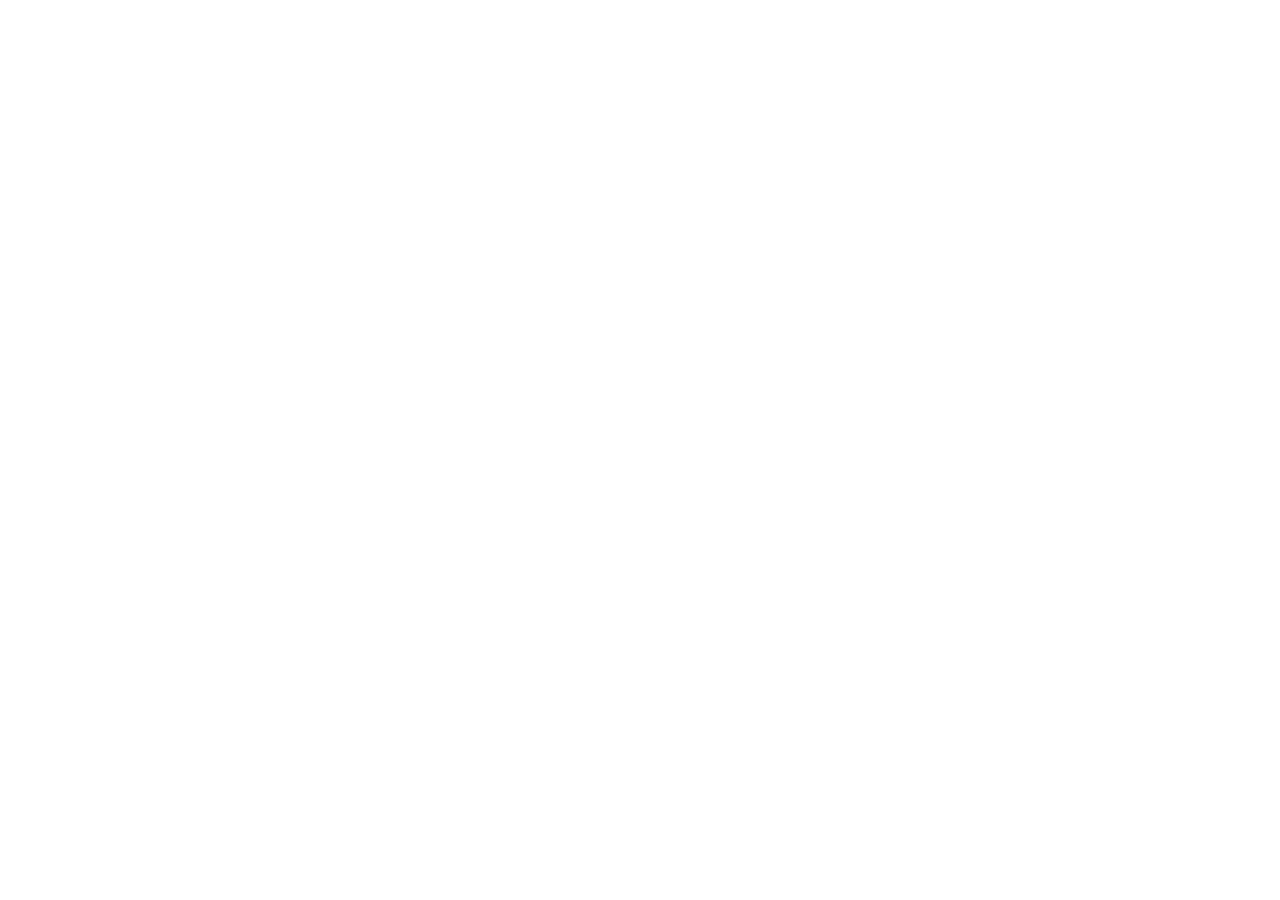
==== index.html @ ec53b4ac "Initial commit" ====
<!DOCTYPE html>
<html lang="en">
<head>
  <meta charset="utf-8">
  <title>TODO: give your page a title</title>
  <link rel="stylesheet" href="style.css">
</head>
<body>
  <!-- Build your page here. -->
</body>
</html>
---- style.css ----
/* Add your styles here. */
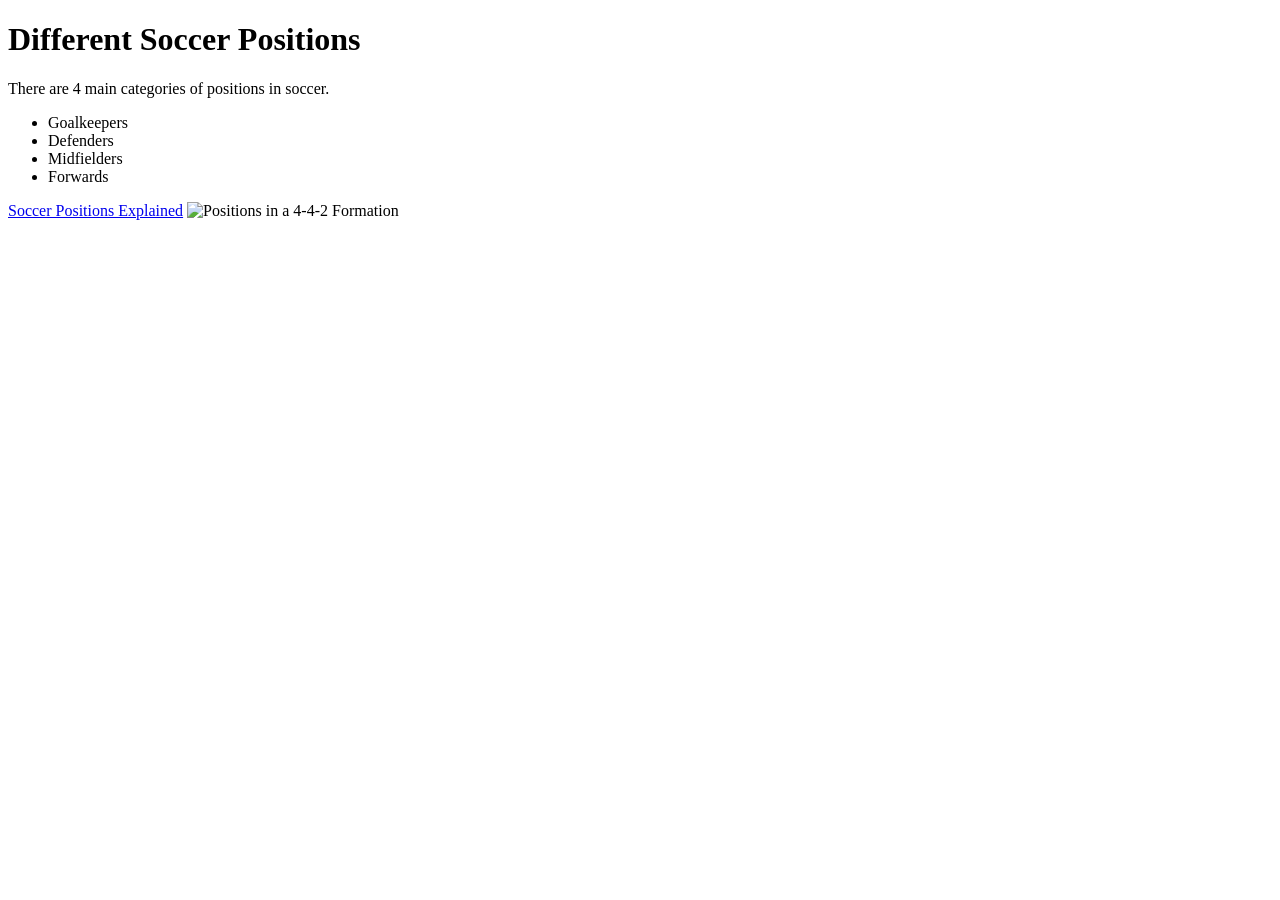
==== commit 487f3341: "finish soccer positions page" ====
--- a/index.html
+++ b/index.html
@@ -2,10 +2,19 @@
 <html lang="en">
 <head>
   <meta charset="utf-8">
-  <title>TODO: give your page a title</title>
+  <title>Soccer Positions</title>
   <link rel="stylesheet" href="style.css">
 </head>
 <body>
-  <!-- Build your page here. -->
+  <h1>Different Soccer Positions</h1>
+  <p>There are 4 main categories of positions in soccer.</p>
+  <ul>
+    <li>Goalkeepers</li>
+    <li>Defenders</li>
+    <li>Midfielders</li>
+    <li>Forwards</li>
+  </ul>
+  <a href="https://www.underarmour.com/en-us/t/playbooks/soccer/soccer-positions-guide/?srsltid=AfmBOoq-neqCImu45lCU-wxQK1NuoE_zlfMARchh_yzzDjgXvR9lWWmz">Soccer Positions Explained</a>
+  <img src="https://sportsedtv.com/img/blog/formation.png" alt="Positions in a 4-4-2 Formation"
 </body>
 </html>
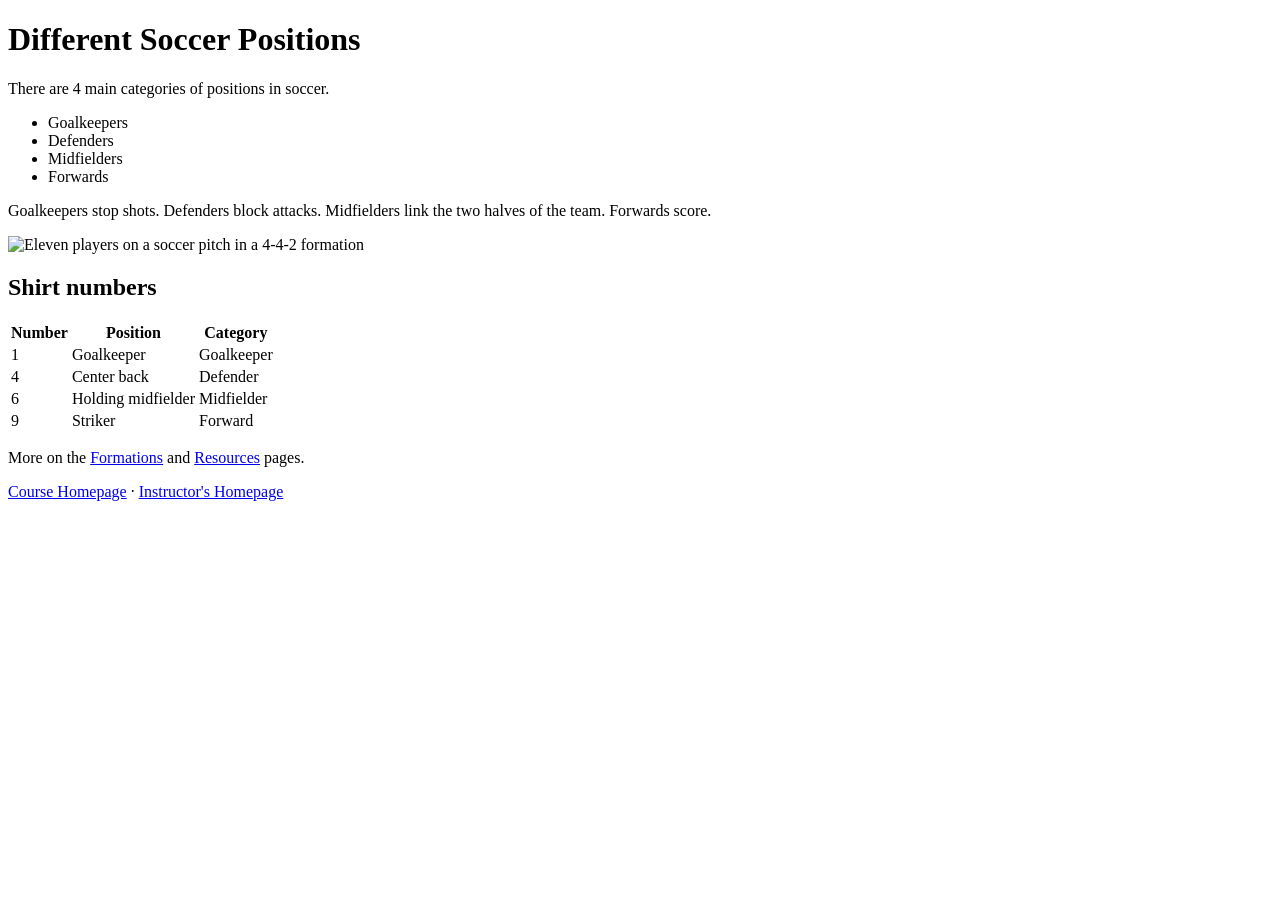
==== commit b4ca4a91: "init" ====
--- a/index.html
+++ b/index.html
@@ -6,15 +6,70 @@
   <link rel="stylesheet" href="style.css">
 </head>
 <body>
-  <h1>Different Soccer Positions</h1>
-  <p>There are 4 main categories of positions in soccer.</p>
-  <ul>
-    <li>Goalkeepers</li>
-    <li>Defenders</li>
-    <li>Midfielders</li>
-    <li>Forwards</li>
-  </ul>
-  <a href="https://www.underarmour.com/en-us/t/playbooks/soccer/soccer-positions-guide/?srsltid=AfmBOoq-neqCImu45lCU-wxQK1NuoE_zlfMARchh_yzzDjgXvR9lWWmz">Soccer Positions Explained</a>
-  <img src="https://sportsedtv.com/img/blog/formation.png" alt="Positions in a 4-4-2 Formation"
+   <h1>Different Soccer Positions</h1>
+ 
+    <div class="card">
+      <p>There are <span class="highlight">4 main categories</span> of positions in soccer.</p>
+      <ul>
+        <li>Goalkeepers</li>
+        <li>Defenders</li>
+        <li>Midfielders</li>
+        <li>Forwards</li>
+      </ul>
+    </div>
+ 
+    <div class="card">
+      <p>Goalkeepers stop shots. Defenders block attacks. Midfielders link the two halves of the team. Forwards score.</p>
+      <img src="https://t3.ftcdn.net/jpg/03/34/86/06/360_F_334860622_SfEyUzyZKiQN57p8ivw3hC72BvqXUpQn.jpg" alt="Eleven players on a soccer pitch in a 4-4-2 formation">
+    </div>
+ 
+    <div class="card">
+      <h2>Shirt numbers</h2>
+      <table>
+        <tr>
+          <th>Number</th>
+          <th>Position</th>
+          <th>Category</th>
+        </tr>
+        <tr>
+          <td>1</td>
+          <td>Goalkeeper</td>
+          <td>Goalkeeper</td>
+        </tr>
+        <tr>
+          <td>4</td>
+          <td>Center back</td>
+          <td>Defender</td>
+        </tr>
+        <tr>
+          <td>6</td>
+          <td>Holding midfielder</td>
+          <td>Midfielder</td>
+        </tr>
+        <tr>
+          <td>9</td>
+          <td>Striker</td>
+          <td>Forward</td>
+        </tr>
+      </table>
+      <p>More on the <a href="formations.html">Formations</a> and <a href="resources.html">Resources</a> pages.</p>
+    </div>
+  </main>
+ 
+  <footer id="site-footer">
+    <p>
+      <a href="https://github.com/rtealwitter/introcs2026fall">Course Homepage</a> &middot;
+      <a href="https://www.rtealwitter.com">Instructor's Homepage</a>
+    </p>
+  </footer>
+ 
+  <!-- Google Analytics -->
+  <script async src="https://www.googletagmanager.com/gtag/js?id=G-XXXXXXXXXX"></script>
+  <script>
+    window.dataLayer = window.dataLayer || [];
+    function gtag(){dataLayer.push(arguments);}
+    gtag('js', new Date());
+    gtag('config', 'G-XXXXXXXXXX');
+  </script>
 </body>
-</html>
+</html>
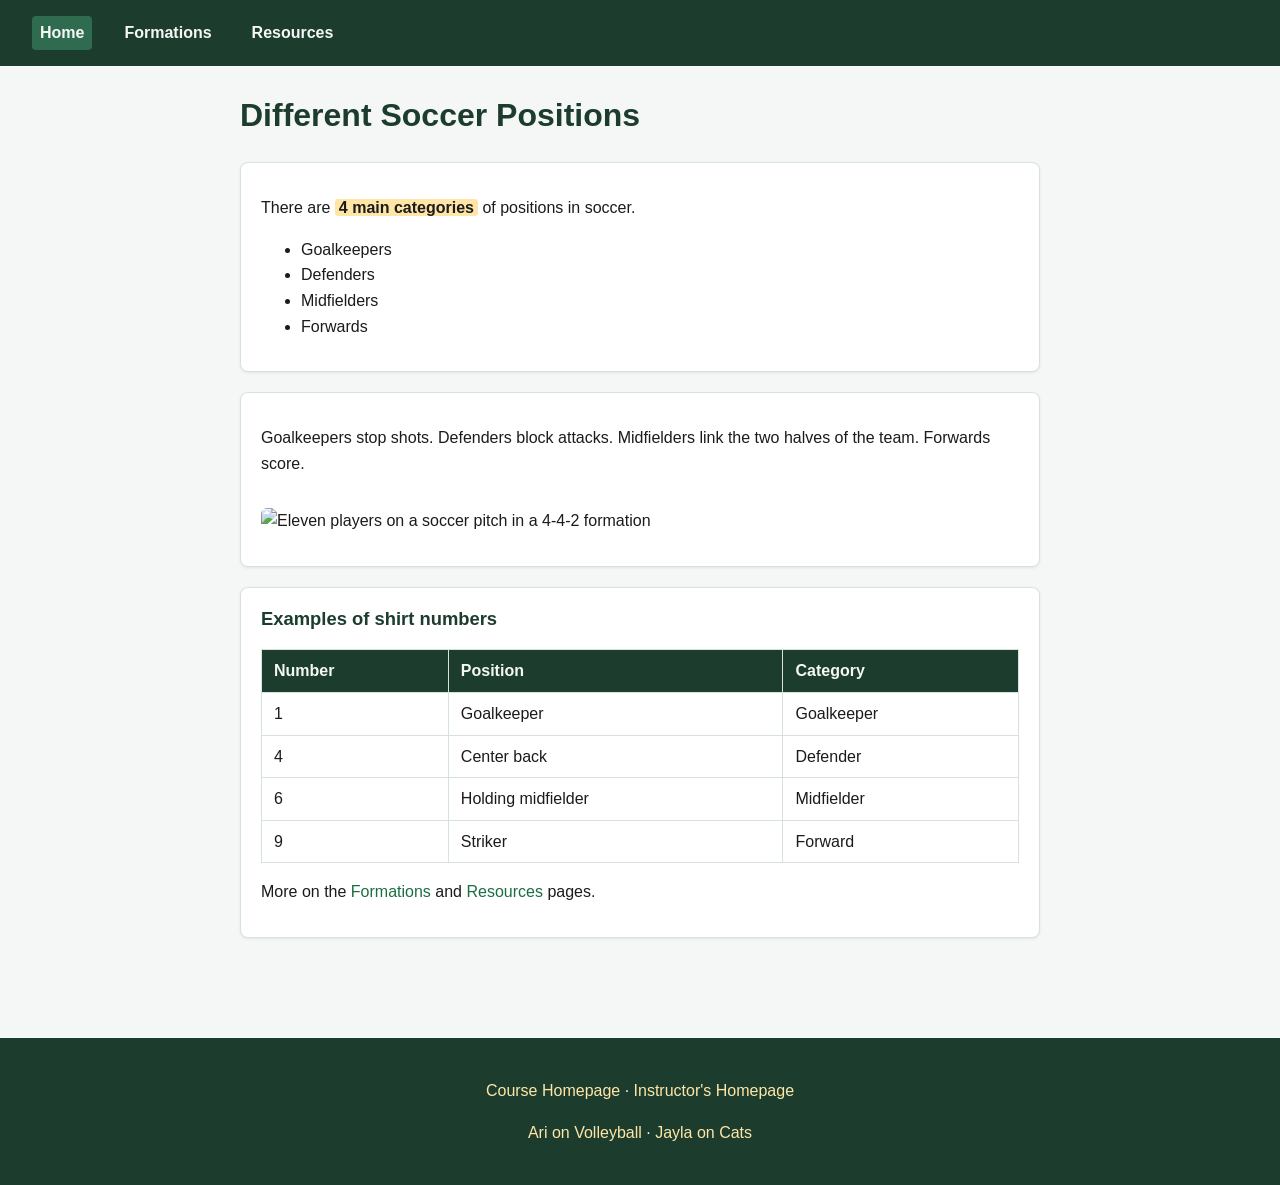
==== commit 9bbaf794: "init" ====
--- a/index.html
+++ b/index.html
@@ -2,12 +2,22 @@
 <html lang="en">
 <head>
   <meta charset="utf-8">
+  <meta name="viewport" content="width=device-width, initial-scale=1">
+  <meta name="description" content="The four main soccer positions and what each one does on the field.">
   <title>Soccer Positions</title>
   <link rel="stylesheet" href="style.css">
 </head>
 <body>
-   <h1>Different Soccer Positions</h1>
- 
+
+  <nav class="navbar">
+    <a class="current" href="index.html">Home</a>
+    <a href="formations.html">Formations</a>
+    <a href="resources.html">Resources</a>
+  </nav>
+
+  <main>
+    <h1>Different Soccer Positions</h1>
+
     <div class="card">
       <p>There are <span class="highlight">4 main categories</span> of positions in soccer.</p>
       <ul>
@@ -17,14 +27,14 @@
         <li>Forwards</li>
       </ul>
     </div>
- 
+
     <div class="card">
       <p>Goalkeepers stop shots. Defenders block attacks. Midfielders link the two halves of the team. Forwards score.</p>
       <img src="https://t3.ftcdn.net/jpg/03/34/86/06/360_F_334860622_SfEyUzyZKiQN57p8ivw3hC72BvqXUpQn.jpg" alt="Eleven players on a soccer pitch in a 4-4-2 formation">
     </div>
- 
+
     <div class="card">
-      <h2>Shirt numbers</h2>
+      <h2>Examples of shirt numbers</h2>
       <table>
         <tr>
           <th>Number</th>
@@ -55,15 +65,19 @@
       <p>More on the <a href="formations.html">Formations</a> and <a href="resources.html">Resources</a> pages.</p>
     </div>
   </main>
- 
+
   <footer id="site-footer">
     <p>
-      <a href="https://github.com/rtealwitter/introcs2026fall">Course Homepage</a> &middot;
-      <a href="https://www.rtealwitter.com">Instructor's Homepage</a>
+      <a href="https://csci40.rtealwitter.com/">Course Homepage</a> &middot;
+      <a href="https://www.rtealwitter.com/">Instructor's Homepage</a>
+    </p>
+    <p>
+      <a href="https://arianaclarkson.github.io/Lab-1/">Ari on Volleyball</a> &middot;
+      <a href="https://jayla-prov.github.io/lab-homepage/">Jayla on Cats</a>
     </p>
   </footer>
- 
-  <!-- Google Analytics -->
+
+
   <script async src="https://www.googletagmanager.com/gtag/js?id=G-XXXXXXXXXX"></script>
   <script>
     window.dataLayer = window.dataLayer || [];
--- a/style.css
+++ b/style.css
@@ -0,0 +1,141 @@
+/* ===== Base styles ===== */
+body {
+  margin: 0;
+  font-family: "Segoe UI", Verdana, Arial, sans-serif;
+  background-color: #f4f7f6;
+  color: #1b1b1b;
+  line-height: 1.6;
+}
+
+h1 {
+  color: #1c3d2e;
+  margin-top: 0;
+}
+
+h2 {
+  color: #1c3d2e;
+  font-size: 1.15rem;
+  margin-top: 0;
+}
+
+/* ===== Links ===== */
+a {
+  color: #1c6e42;
+  text-decoration: none;
+}
+
+a:hover {
+  color: #ffffff;
+  background-color: #1c6e42;
+}
+
+/* ===== Navigation bar ===== */
+.navbar {
+  display: flex;
+  gap: 1.5rem;
+  background-color: #1c3d2e;
+  padding: 1rem 2rem;
+}
+
+.navbar a {
+  color: #f4f7f6;
+  font-weight: bold;
+  padding: 0.25rem 0.5rem;
+  border-radius: 4px;
+}
+
+.navbar a:hover {
+  color: #1c3d2e;
+  background-color: #f4f7f6;
+}
+
+/* Class selector: marks the page you are currently on in the nav bar */
+.current {
+  background-color: #2f6b4f;
+}
+
+/* ===== Page layout ===== */
+main {
+  max-width: 800px;
+  margin: 0 auto;
+  padding: 1.5rem 2rem 3rem 2rem;
+}
+
+img {
+  max-width: 100%;
+  border-radius: 6px;
+  margin: 1rem 0;
+}
+
+/* Class selector: card container used for each content block */
+.card {
+  background-color: #ffffff;
+  border: 1px solid #d8e2dc;
+  border-radius: 8px;
+  padding: 1rem 1.25rem;
+  margin-bottom: 1.25rem;
+  box-shadow: 0 1px 3px rgba(0, 0, 0, 0.08);
+}
+
+/* Class selector: highlighted inline text */
+.highlight {
+  background-color: #ffe6a7;
+  padding: 0 0.25rem;
+  border-radius: 3px;
+  font-weight: bold;
+}
+
+/* ===== Tables ===== */
+table {
+  border-collapse: collapse;
+  width: 100%;
+  margin: 1rem 0;
+}
+
+caption {
+  text-align: left;
+  font-weight: bold;
+  color: #1c3d2e;
+  padding-bottom: 0.5rem;
+}
+
+th, td {
+  border: 1px solid #d8e2dc;
+  padding: 0.5rem 0.75rem;
+  text-align: left;
+}
+
+th {
+  background-color: #1c3d2e;
+  color: #f4f7f6;
+}
+
+/* Id selector: page footer */
+#site-footer {
+  background-color: #1c3d2e;
+  color: #f4f7f6;
+  text-align: center;
+  padding: 1.5rem;
+  margin-top: 2rem;
+}
+
+#site-footer a {
+  color: #ffe6a7;
+}
+
+/* ===== Responsive rule for small screens ===== */
+@media (max-width: 600px) {
+  .navbar {
+    flex-direction: column;
+    gap: 0.5rem;
+    padding: 1rem;
+  }
+
+  main {
+    padding: 1rem;
+  }
+
+  table {
+    font-size: 0.9rem;
+  }
+}
